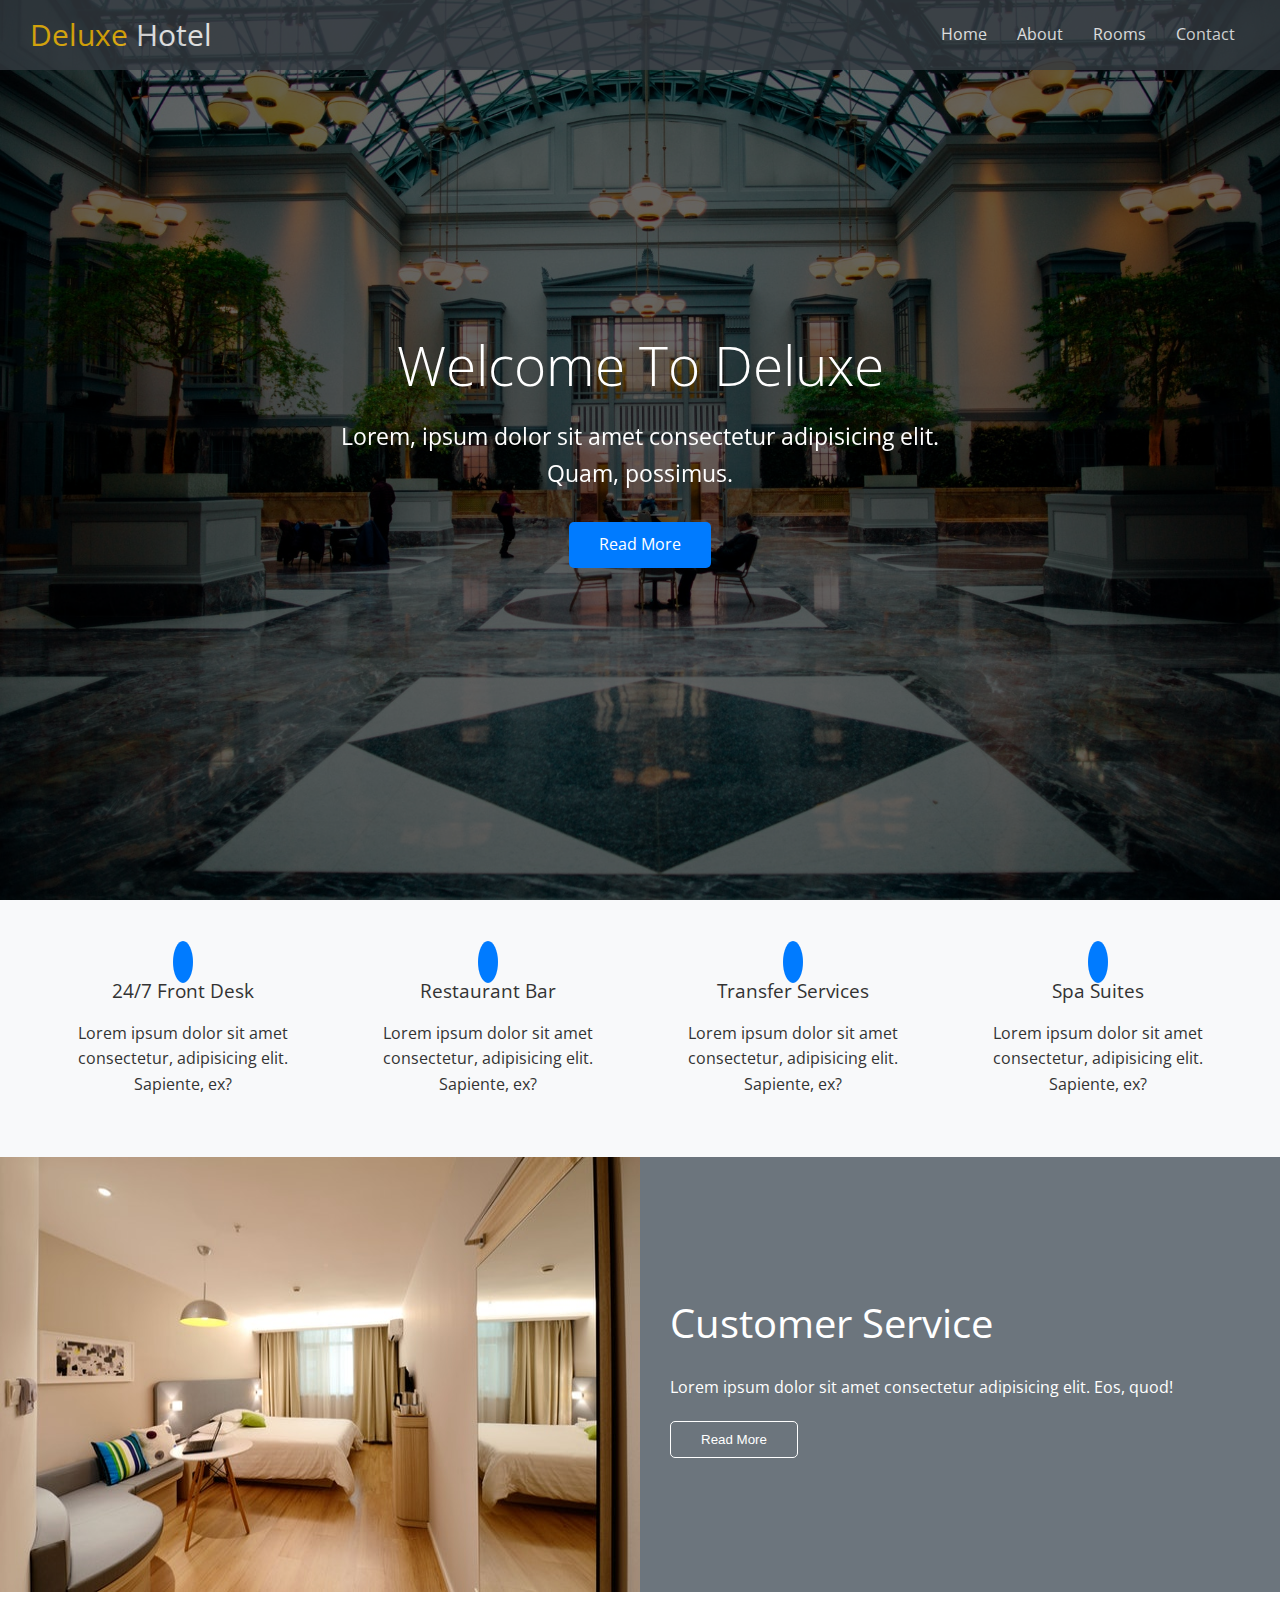
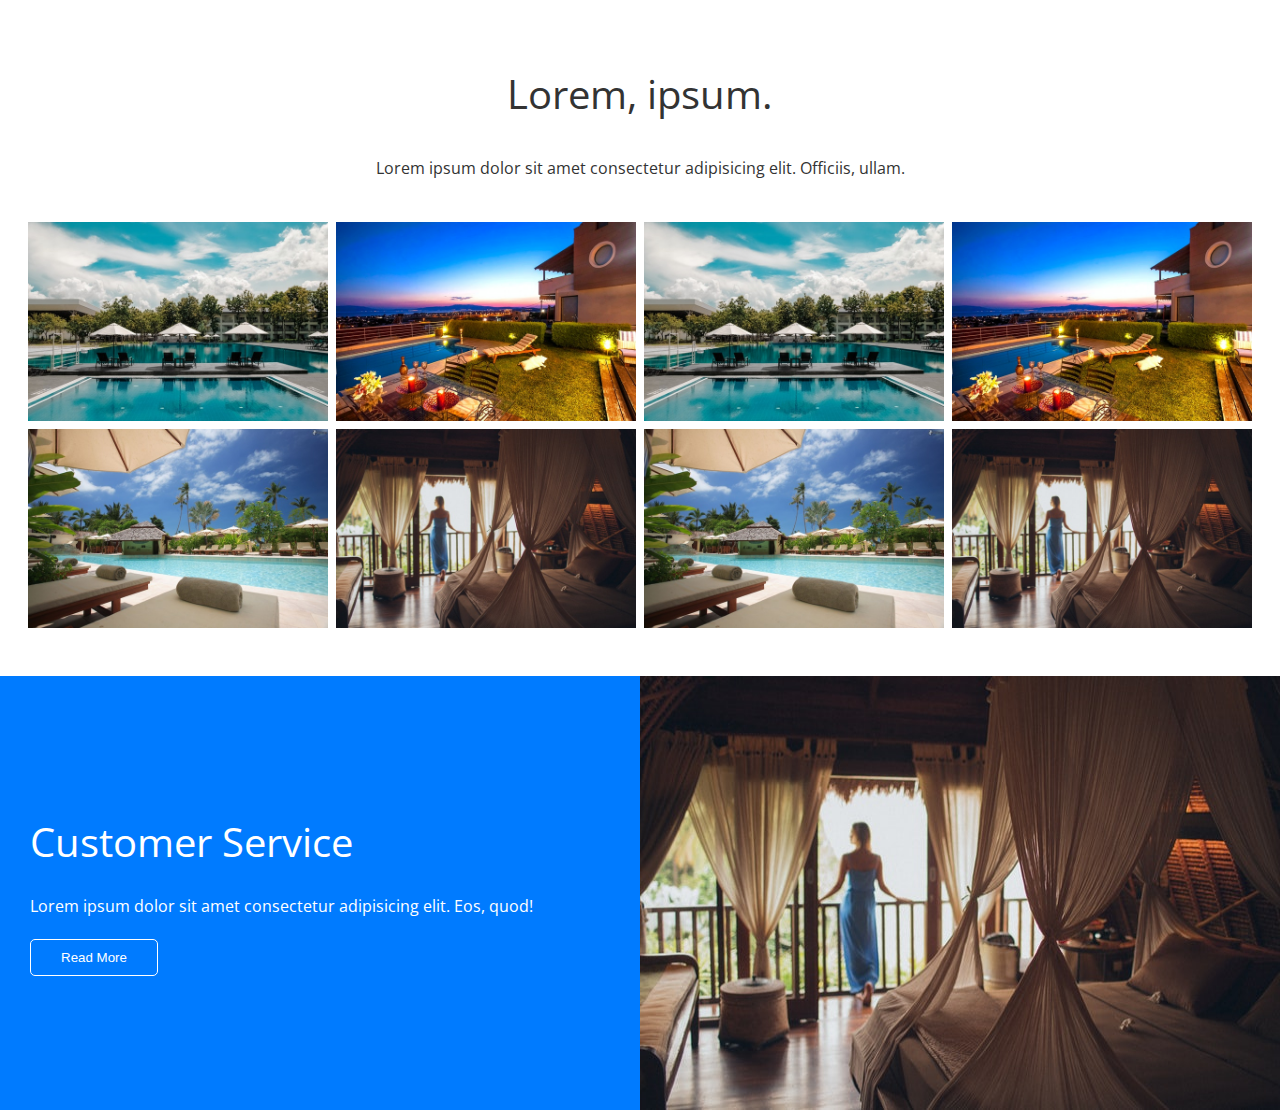
==== index.html @ 23b63b1d "readme.md eklendi" ====
<!DOCTYPE html>
<html lang="en">
  <head>
    <meta charset="UTF-8" />
    <meta http-equiv="X-UA-Compatible" content="IE=edge" />
    <meta name="viewport" content="width=device-width, initial-scale=1.0" />
    <link rel="stylesheet" href="css/style.css" />
    <link rel="stylesheet" href="css/utils.css" />
    <link
      rel="stylesheet"
      href="https://cdnjs.cloudflare.com/ajax/libs/font-awesome/5.13.0/css/all.min.css"
      integrity="sha512-L7MWcK7FNPcwNqnLdZq86lTHYLdQqZaz5YcAgE+5cnGmlw8JT03QB2+oxL100UeB6RlzZLUxCGSS4/++mNZdxw=="
      crossorigin="anonymous"
      referrerpolicy="no-referrer"
    />
    <title>Hotel Site</title>
  </head>
  <body>
    <header id="home" class="main-header">
      <div class="navbar">
        <h1 class="brand">
          <i class="fas fa-hotel"></i><span>Deluxe</span> Hotel
        </h1>
        <nav>
          <ul>
            <li><a href="#home">Home</a></li>
            <li><a href="#about">About</a></li>
            <li><a href="#rooms">Rooms</a></li>
            <li><a href="#contact">Contact</a></li>
          </ul>
        </nav>
      </div>
      <div class="content">
        <h1>Welcome To Deluxe</h1>
        <p>
          Lorem, ipsum dolor sit amet consectetur adipisicing elit. Quam,
          possimus.
        </p>
        <a href="" class="btn btn-primary"
          ><i class="fas fa-chevron-right"></i>Read More</a
        >
      </div>
    </header>
    <main>
      <!-- services -->
      <section id="services" class="icons bg-light">
        <div class="flex-items">
          <div>
            <i class="fas fa-concierge-bell fa-3x"></i>
            <div>
              <h3>24/7 Front Desk</h3>
              <p>
                Lorem ipsum dolor sit amet consectetur, adipisicing elit.
                Sapiente, ex?
              </p>
            </div>
          </div>
          <div>
            <i class="fas fa-utensils fa-3x"></i>
            <div>
              <h3>Restaurant Bar</h3>
              <p>
                Lorem ipsum dolor sit amet consectetur, adipisicing elit.
                Sapiente, ex?
              </p>
            </div>
          </div>
          <div>
            <i class="fas fa-bus fa-3x"></i>
            <div>
              <h3>Transfer Services</h3>
              <p>
                Lorem ipsum dolor sit amet consectetur, adipisicing elit.
                Sapiente, ex?
              </p>
            </div>
          </div>
          <div>
            <i class="fas fa-spa fa-3x"></i>
            <div>
              <h3>Spa Suites</h3>
              <p>
                Lorem ipsum dolor sit amet consectetur, adipisicing elit.
                Sapiente, ex?
              </p>
            </div>
          </div>
        </div>
      </section>

      <!-- about -->

      <section id="about" class="about flex-columns">
        <div class="row">
          <div class="column">
            <div class="column-1">
              <img src="img/about1.jpeg" alt="" />
            </div>
          </div>
          <div class="column">
            <div class="column-2 bg-secondary">
              <h2>Customer Service</h2>
              <p>
                Lorem ipsum dolor sit amet consectetur adipisicing elit. Eos,
                quod!
              </p>
              <button class="btn btn-outline">Read More</button>
            </div>
          </div>
        </div>
      </section>

      <!-- gallery -->

      <section id="gallery" class="gallery flex-grid section-padding">
        <header class="section-header">
          <h2>Lorem, ipsum.</h2>
          <p>
            Lorem ipsum dolor sit amet consectetur adipisicing elit. Officiis,
            ullam.
          </p>
        </header>
        <div class="row">
          <div class="column">
            <img src="img/1.jpeg" alt="">
            <img src="img/2.jpeg" alt="">
          </div>
          <div class="column">
            <img src="img/3.jpeg" alt="">
            <img src="img/4.jpeg" alt="">
          </div>
          <div class="column">
            <img src="img/1.jpeg" alt="">
            <img src="img/2.jpeg" alt="">
          </div>
          <div class="column">
            <img src="img/3.jpeg" alt="">
            <img src="img/4.jpeg" alt="">
          </div>
        </div>
      </section>

      <!-- about -->

      <section id="about" class="about flex-columns flex-reverse">
        <div class="row">
          <div class="column">
            <div class="column-1">
              <img src="img/about2.jpeg" alt="" />
            </div>
          </div>
          <div class="column">
            <div class="column-2 bg-primary">
              <h2>Customer Service</h2>
              <p>
                Lorem ipsum dolor sit amet consectetur adipisicing elit. Eos,
                quod!
              </p>
              <button class="btn btn-outline">Read More</button>
            </div>
          </div>
        </div>
      </section>
    </main>
  </body>
</html>
---- css/style.css ----
@import url("https://fonts.googleapis.com/css2?family=Open+Sans:wght@300;400;500;700&display=swap");

* {
  box-sizing: border-box;
  margin: 0;
  padding: 0;
}

html {
  font-size: 10px;
}

body {
  font-family: "Open Sans", sans-serif;
  font-size: 1.6rem;
  background: #fff;
  color: #333;
  line-height: 1.6;
}

ul {
  list-style-type: none;
}

a {
  color: #333;
  text-decoration: none;
}

h1 {
  font-weight: 300;
  line-height: 1.2;
}

p {
  margin: 1rem 0;
}

img {
  width: 100%;
}

.text-center {
  text-align: center;
}

/* navbar */

.navbar {
  display: flex;
  align-items: center;
  justify-content: space-between;
  background-color: var(--dark);
  opacity: 0.8;
  color: #fff;
  position: fixed;
  top: 0;
  width: 100%;
  height: 7rem;
  padding: 0 3rem;
}

.navbar a {
  color: #fff;
  padding: 1rem;
  margin: 0 0.5rem;
}

.navbar a:hover {
  border-bottom: 2px solid var(--warning);
}
.navbar ul {
  display: flex;
}

.navbar .brand {
  font-weight: 400;
}

.navbar h1 {
  font-size: 3rem;
}

.navbar span {
  color: var(--warning);
}

/* header */

.main-header {
  background-image: url(../img/bg-1.jpeg);
  background-repeat: no-repeat;
  background-size: cover;
  background-position: center;
  height: 100vh;
  color: #fff;
  position: relative;
}

.main-header .content {
  display: flex;
  flex-direction: column;
  justify-content: center;
  align-items: center;
  text-align: center;
  height: 100%;
}

.main-header::before {
  content: "";
  position: absolute;
  top: 0;
  left: 0;
  width: 100%;
  height: 100%;
  background: rgba(0, 0, 0, 0.6);
}

.main-header * {
  z-index: 5;
}

.main-header .content h1 {
  font-size: 5.5rem;
}

.main-header .content p {
  font-size: 2.3rem;
  max-width: 60rem;
  margin: 2rem 0 3rem;
}

/* icons */

.icons {
  padding: 3rem;
}

.icons h3 {
  font-weight: 400;
  margin-bottom: 1.5rem;
}

.icons i {
  background-color: var(--primary);
  color: #fff;
  padding: 1rem;
  border-radius: 50%;
  margin-bottom: 1.5rem;
}

/* about */
.about {
  color: #fff;
}

.about h2 {
  font-size: 4rem;
  font-weight: 400;
}

.about p {
  margin: 2rem 0;
}


/* gallery */

.gallery img:hover{
    cursor: pointer;
    opacity: 0.8;
}
---- css/utils.css ----
/*
    #007bff
    #6c757d
    #28a745
    #dc3545
    #ffc107
    #17a2b8
    #343a40
    #f8f9fa
*/

:root {
  --white: #fff;
  --primary: #007bff;
  --secondary: #6c757d;
  --success: #28a745;
  --danger: #dc3545;
  --warning: #ffc107;
  --info: #17a2b8;
  --dark: #343a40;
  --light: #f8f9fa;
}

/* text color */

.text-primary {
  color: var(--primary);
}
.text-secondary {
  color: var(--secondary);
}
.text-success {
  color: var(--success);
}
.text-danger {
  color: var(--danger);
}
.text-warning {
  color: var(--primary);
}
.text-info {
  color: var(--primary);
}
.text-dark {
  color: var(--dark);
}
.text-light {
  color: var(--light);
}

/* bg-colors */

.bg-primary {
  background-color: var(--primary);
}
.bg-secondary {
  background-color: var(--secondary);
}
.bg-success {
  background-color: var(--success);
}
.bg-danger {
  background-color: var(--danger);
}
.bg-warning {
  background-color: var(--warning);
}
.bg-info {
  background-color: var(--info);
}
.bg-dark {
  background-color: var(--dark);
}
.bg-light {
  background-color: var(--light);
}

/* buttons  */

.btn {
  cursor: pointer;
  display: inline-block;
  padding: 10px 30px;
  border: none;
  border-radius: 5px;
}

.btn:hover {
  opacity: 0.7;
}

.btn-primary {
  color: var(--white);
  background-color: var(--primary);
}

.btn-secondary {
  color: var(--white);
  background-color: var(--secondary);
}

.btn-success {
  color: var(--white);
  background-color: var(--success);
}
.btn-danger {
  color: var(--white);
  background-color: var(--danger);
}
.btn-warning {
  color: var(--white);
  background-color: var(--warning);
}
.btn-info {
  color: var(--white);
  background-color: var(--info);
}
.btn-dark {
  color: var(--white);
  background-color: var(--dark);
}

.btn-light {
  color: var(--white);
  background-color: var(--light);
}
.btn-outline {
  background: transparent;
  border: 1px solid var(--white);
  color: var(--white);
}
.btn-outline-primary {
  background: transparent;
  border: 1px solid var(--primary);
  color: var(--primary);
}

.btn-outline-primary:hover {
  background: var(--primary);
  border: 1px solid var(--primary);
  color: var(--white);
}

/* flex-items */

.flex-items {
  display: flex;
  justify-content: center;
  text-align: center;
  height: 100%;
}

.flex-items > div {
  padding: 20px;
  flex-basis: 100%;
}

/* flex columns */

.flex-columns.flex-reverse .row {
  flex-direction: row-reverse;
}

.flex-columns .row {
  display: flex;
  flex-wrap: wrap;
  width: 100%;
}

.flex-columns .column {
  flex: 1;
}

.column-2,
.column-1 {
  height: 100%;
}

.column-2 {
  display: flex;
  flex-direction: column;
  align-items: flex-start;
  justify-content: center;
  padding: 3rem;
}

.flex-columns img {
  width: 100%;
  height: 100%;
}

/* flex-grid */

.flex-grid .row {
    display: flex;
    flex-wrap: wrap;
    padding: 0 .4rem;
}

.flex-grid .column {
    flex: 25%;
    padding: 0 .4rem;

}
/* section */

.section-header {
  display: flex;
  flex-direction: column;
  align-items: center;
  justify-content: center;
  text-align: center;
  padding: 3rem;
}

.section-header h2 {
  font-size: 4rem;
  font-weight: 400;
  margin: 2rem 0;
}

.section-padding {
  padding: 2rem 2rem 4rem;
}
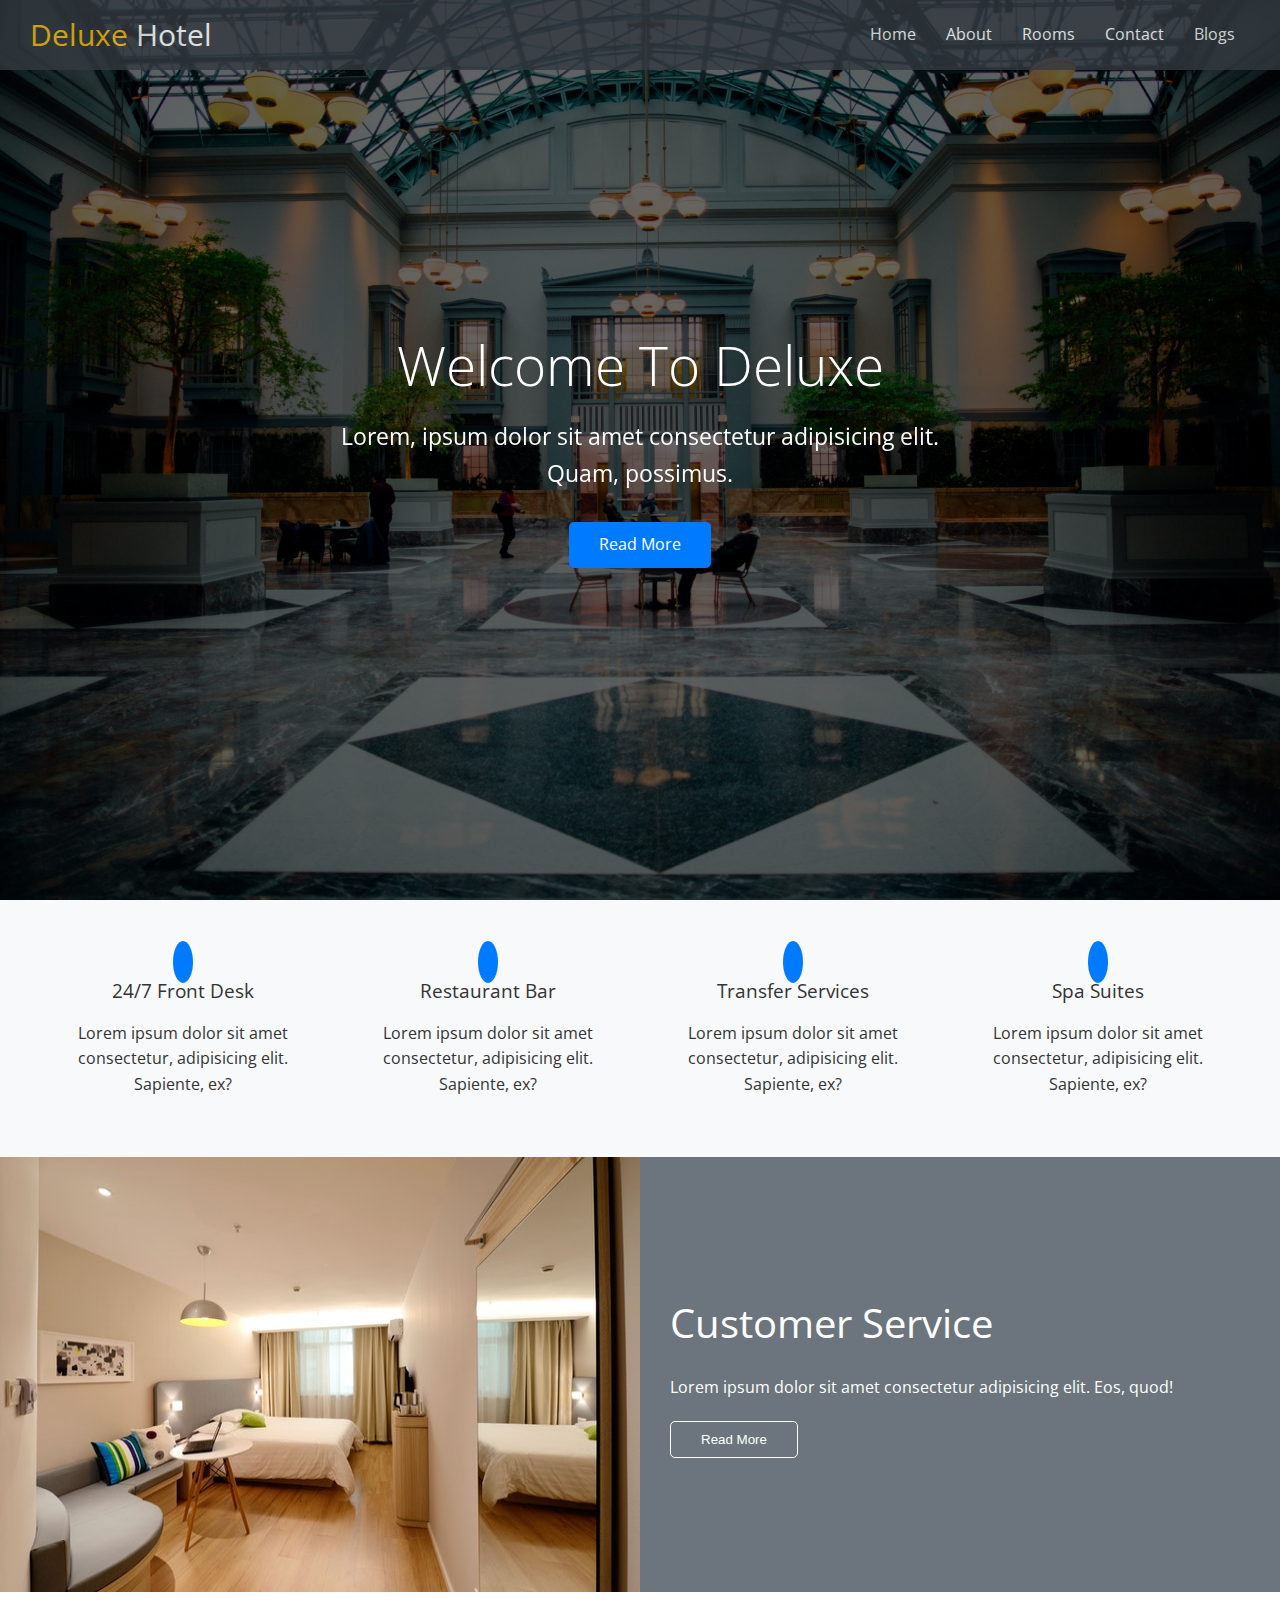
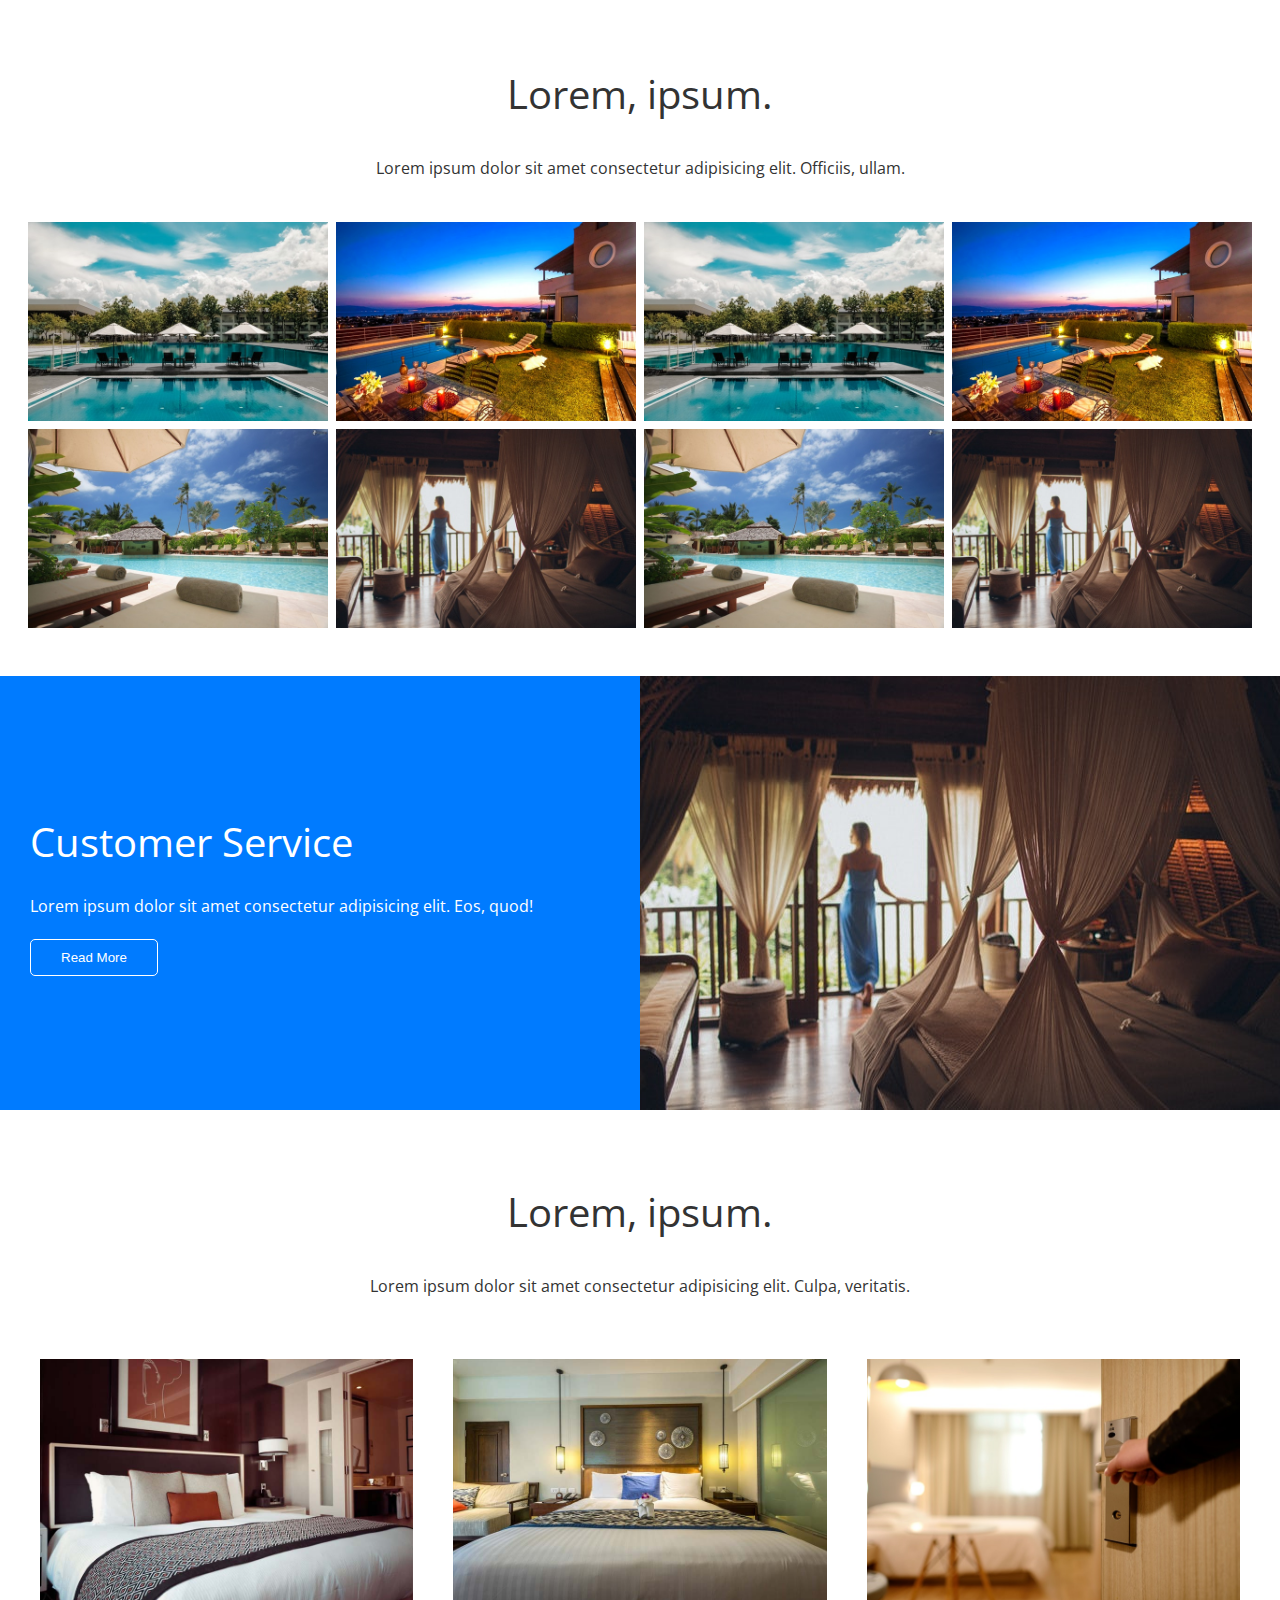
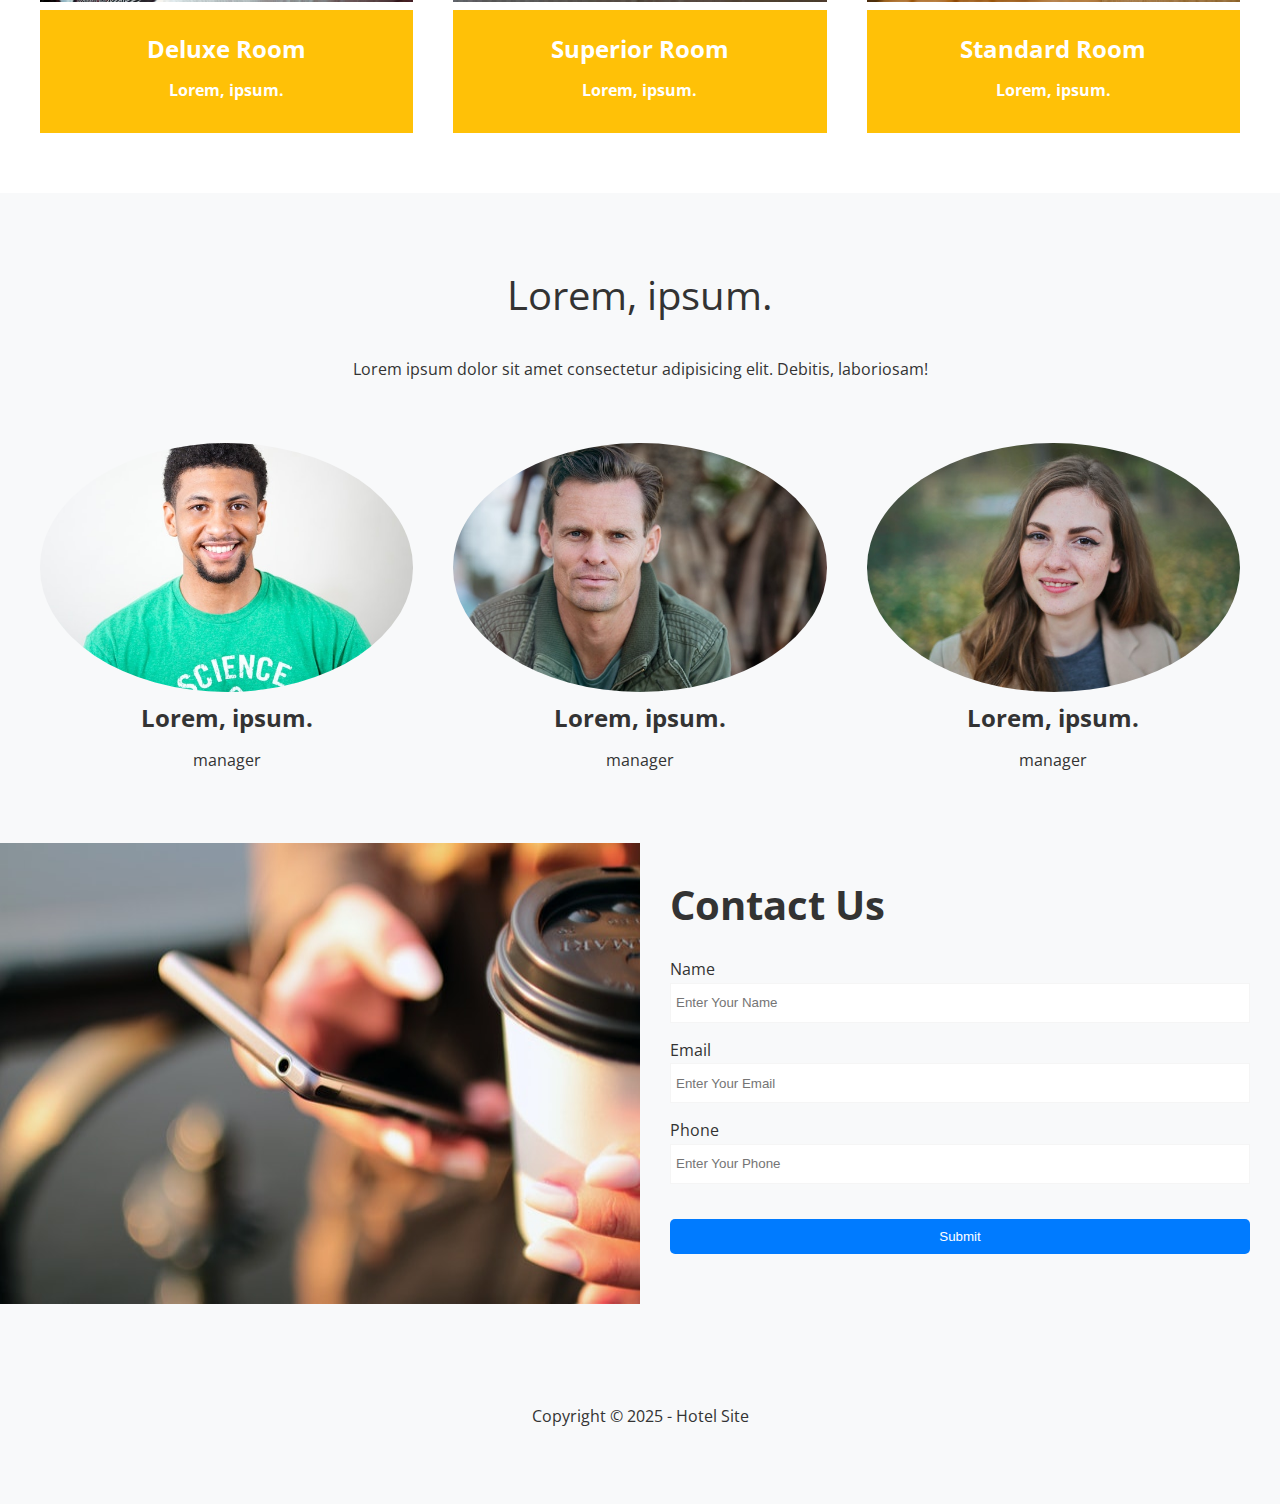
==== commit 2ed8523e: "index.html, style.css, utils.css guncellendi, blogs.html eklendi." ====
--- a/index.html
+++ b/index.html
@@ -27,6 +27,7 @@
             <li><a href="#about">About</a></li>
             <li><a href="#rooms">Rooms</a></li>
             <li><a href="#contact">Contact</a></li>
+            <li><a href="blogs.html">Blogs</a></li>
           </ul>
         </nav>
       </div>
@@ -122,20 +123,20 @@
         </header>
         <div class="row">
           <div class="column">
-            <img src="img/1.jpeg" alt="">
-            <img src="img/2.jpeg" alt="">
-          </div>
-          <div class="column">
-            <img src="img/3.jpeg" alt="">
-            <img src="img/4.jpeg" alt="">
-          </div>
-          <div class="column">
-            <img src="img/1.jpeg" alt="">
-            <img src="img/2.jpeg" alt="">
-          </div>
-          <div class="column">
-            <img src="img/3.jpeg" alt="">
-            <img src="img/4.jpeg" alt="">
+            <img src="img/1.jpeg" alt="" />
+            <img src="img/2.jpeg" alt="" />
+          </div>
+          <div class="column">
+            <img src="img/3.jpeg" alt="" />
+            <img src="img/4.jpeg" alt="" />
+          </div>
+          <div class="column">
+            <img src="img/1.jpeg" alt="" />
+            <img src="img/2.jpeg" alt="" />
+          </div>
+          <div class="column">
+            <img src="img/3.jpeg" alt="" />
+            <img src="img/4.jpeg" alt="" />
           </div>
         </div>
       </section>
@@ -161,6 +162,126 @@
           </div>
         </div>
       </section>
+
+      <!-- rooms -->
+
+      <section id="rooms" class="rooms section-padding">
+        <header class="section-header">
+          <h2>Lorem, ipsum.</h2>
+          <p>
+            Lorem ipsum dolor sit amet consectetur adipisicing elit. Culpa,
+            veritatis.
+          </p>
+        </header>
+        <div class="flex-items">
+          <div class="card">
+            <img src="img/room1.jpeg" alt="" />
+            <div class="card-body bg-warning">
+              <h2>Deluxe Room</h2>
+              <p>Lorem, ipsum.</p>
+            </div>
+          </div>
+          <div class="card">
+            <img src="img/room2.jpeg" alt="" />
+            <div class="card-body bg-warning">
+              <h2>Superior Room</h2>
+              <p>Lorem, ipsum.</p>
+            </div>
+          </div>
+          <div class="card">
+            <img src="img/room3.jpeg" alt="" />
+            <div class="card-body bg-warning">
+              <h2>Standard Room</h2>
+              <p>Lorem, ipsum.</p>
+            </div>
+          </div>
+        </div>
+      </section>
+
+      <!-- teams -->
+      <section id="teams" class="teams bg-light section-padding">
+        <header class="section-header">
+          <h2>Lorem, ipsum.</h2>
+          <p>
+            Lorem ipsum dolor sit amet consectetur adipisicing elit. Debitis,
+            laboriosam!
+          </p>
+        </header>
+        <div class="flex-items">
+          <div class="team-card">
+            <img src="img/p1.jpeg" alt="" />
+            <h2>Lorem, ipsum.</h2>
+            <p>manager</p>
+          </div>
+          <div class="team-card">
+            <img src="img/p2.jpeg" alt="" />
+            <h2>Lorem, ipsum.</h2>
+            <p>manager</p>
+          </div>
+          <div class="team-card">
+            <img src="img/p3.jpeg" alt="" />
+            <h2>Lorem, ipsum.</h2>
+            <p>manager</p>
+          </div>
+        </div>
+      </section>
+
+      <!-- contact -->
+
+      <section class="contact flex-columns" id="contact">
+        <div class="row">
+          <div class="column">
+            <div class="column-1">
+              <img src="img/contact.jpeg" alt="" />
+            </div>
+          </div>
+          <div class="column">
+            <div class="column-2 bg-light">
+              <h2>Contact Us</h2>
+              <form action="#" class="contact-form">
+                <div class="form-control">
+                  <label for="name">Name</label>
+                  <input type="text" id="name" placeholder="Enter Your Name" />
+                </div>
+                <div class="form-control">
+                  <label for="email">Email</label>
+                  <input
+                    type="text"
+                    id="email"
+                    placeholder="Enter Your Email"
+                  />
+                </div>
+                <div class="form-control">
+                  <label for="Phone">Phone</label>
+                  <input
+                    type="text"
+                    id="phone"
+                    placeholder="Enter Your Phone"
+                  />
+                </div>
+                <button type="submit" class="btn btn-primary">Submit</button>
+              </form>
+            </div>
+          </div>
+        </div>
+      </section>
     </main>
+    <footer class="footer bg-light">
+      <div class="social">
+        <a href="a">
+          <i class="fab fa-facebook fa-2x"></i>
+        </a>
+        <a href="a">
+          <i class="fab fa-twitter fa-2x"></i>
+        </a>
+        <a href="a">
+          <i class="fab fa-youtube fa-2x"></i>
+        </a>
+        <a href="a">
+          <i class="fab fa-linkedin fa-2x"></i>
+        </a>
+      </div>
+      <p>Copyright &copy 2025 - Hotel Site</p>
+    </footer>
   </body>
 </html>
--- a/css/style.css
+++ b/css/style.css
@@ -8,6 +8,7 @@
 
 html {
   font-size: 10px;
+  scroll-behavior: smooth;
 }
 
 body {
@@ -56,7 +57,7 @@
   position: fixed;
   top: 0;
   width: 100%;
-  height: 7rem;
+  height: 70px;
   padding: 0 3rem;
 }
 
@@ -97,6 +98,11 @@
   position: relative;
 }
 
+.main-header.blog {
+  background-image: url(../img/bg-2.jpeg);
+  height: 50vh;
+}
+
 .main-header .content {
   display: flex;
   flex-direction: column;
@@ -163,10 +169,121 @@
   margin: 2rem 0;
 }
 
-
 /* gallery */
 
-.gallery img:hover{
-    cursor: pointer;
-    opacity: 0.8;
-}+.gallery img:hover {
+  cursor: pointer;
+  opacity: 0.8;
+}
+
+/* cards */
+
+.card {
+  color: #fff;
+  font-weight: 700;
+}
+
+.card-body {
+  padding: 20px;
+}
+
+/* teams */
+
+.teams img {
+  border-radius: 50%;
+}
+
+.teams img:hover {
+  opacity: 0.7;
+}
+/* contact  */
+
+.contact-form {
+  width: 100%;
+  padding: 2rem 0;
+}
+
+.contact-from label {
+  display: block;
+  margin-bottom: 0.5rem;
+}
+
+.contact-form .form-control {
+  margin-bottom: 1.5rem;
+}
+
+.contact-form input {
+  width: 100%;
+  padding: 5px;
+  height: 40px;
+  border: 1px solid #f5f5f5;
+}
+
+.contact-form .btn {
+  margin-top: 20px;
+  width: 100%;
+}
+
+.contact h2 {
+  font-size: 4rem;
+}
+
+/* article */
+.articles {
+  padding: 3rem 5rem;
+}
+
+.article {
+  margin-top: 1.5rem;
+  color: #fff;
+}
+/* footer */
+
+.footer {
+  display: flex;
+  flex-direction: column;
+  justify-content: center;
+  align-items: center;
+  text-align: center;
+  height: 200px;
+}
+
+.footer a {
+  color: var(--danger);
+}
+
+.footer a:hover {
+  opacity: 0.7;
+}
+
+.footer a i {
+  margin: 0 5px;
+}
+
+/* mobile */
+
+@media (max-width: 768px) {
+  html {
+    font-size: 9px;
+  }
+
+  .navbar {
+    flex-direction: column;
+    padding: 20px;
+    height: 120px;
+  }
+
+  .navbar a {
+    padding: 10px;
+    margin: 0 3px;
+  }
+
+  .main-header.blog .navbar {
+    height: 80px;
+    padding: 10px;
+  }
+
+  .main-header.blog {
+    height: 40vh;
+  }
+}
--- a/css/utils.css
+++ b/css/utils.css
@@ -171,6 +171,14 @@
   flex: 1;
 }
 
+.flex-columns.article .column:nth-child(odd) {
+  flex: 2;
+}
+
+.flex-columns.article .column:nth-child(even) {
+  flex: 3;
+}
+
 .column-2,
 .column-1 {
   height: 100%;
@@ -192,15 +200,14 @@
 /* flex-grid */
 
 .flex-grid .row {
-    display: flex;
-    flex-wrap: wrap;
-    padding: 0 .4rem;
+  display: flex;
+  flex-wrap: wrap;
+  padding: 0 0.4rem;
 }
 
 .flex-grid .column {
-    flex: 25%;
-    padding: 0 .4rem;
-
+  flex: 25%;
+  padding: 0 0.4rem;
 }
 /* section */
 
@@ -222,3 +229,23 @@
 .section-padding {
   padding: 2rem 2rem 4rem;
 }
+
+@media (max-width: 768px) {
+  .flex-items {
+    flex-direction: column;
+  }
+
+  .teams img {
+    width: 70%;
+  }
+  .flex-columns .column {
+    flex: 100% !important;
+  }
+  .flex-items > div {
+    padding: 10px;
+  }
+
+  .flex-grid .column {
+    flex: 50%;
+  }
+}
